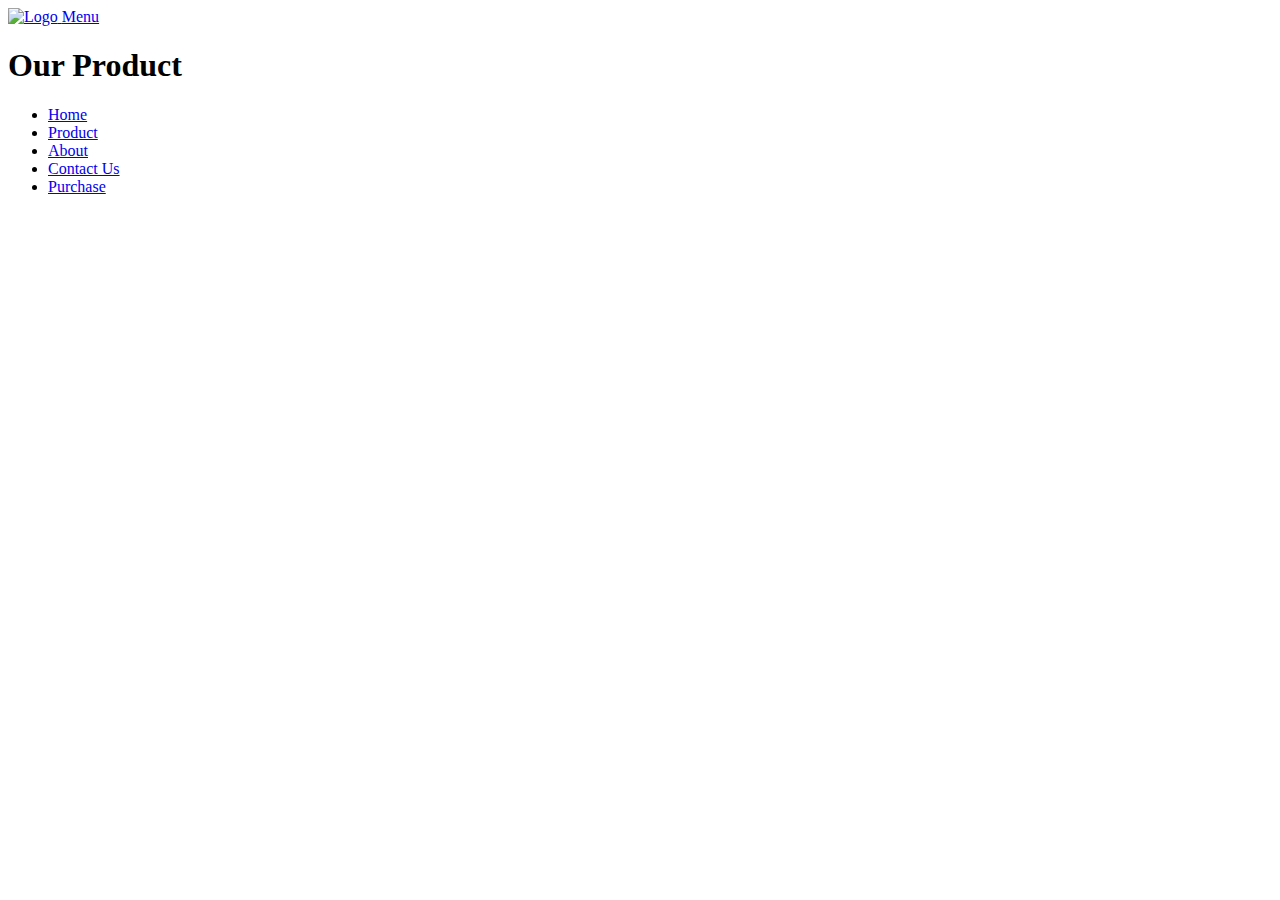
==== product.html @ 54c67334 "Link Update" ====
<!DOCTYPE html>
<html lang="en" class="no-js">
<head>
	<meta charset="UTF-8">
	<meta name="viewport" content="width=device-width, initial-scale=1">

	<link href='http://fonts.googleapis.com/css?family=Open+Sans:400,300,600,700' rel='stylesheet' type='text/css'>

	<link rel="stylesheet" href="css/bootstrap.min.css"/><!--Bootstrap CSS-->
	<link rel="stylesheet" href="css/reset.css"> <!-- CSS reset -->
	<link rel="stylesheet" href="css/style.css"> <!-- Resource style -->
	<script src="js/modernizr.js"></script> <!-- Modernizr -->
	<script src="js/bootstrap.js"></script><!--Bootstrap JS-->
  	
	<title>TeleConnect | Product</title>
</head>
<body>
	<header class="cd-header">
		<!--Logo Image-->
		<a href="index.html" class="cd-logo logo">
			<img src="img/TeleConnect.png" alt="Logo" class="img-responsive" width="100%">
		</a>
		<!--Logo End-->
		<a href="#0" class="cd-3d-nav-trigger" id="home">
			Menu
			<span></span>
		</a>
	</header> <!-- .cd-header -->
	
	<!--Main Content-->
	<main>
		<h1>Our Product</h1>
		<!-- all your content here -->
		</main>
	
	<!--NavBar Contents-->
	<nav class="cd-3d-nav-container">
		<ul class="cd-3d-nav">
			<li>
				<a href="index.html">Home</a>
			</li>

			<li class="cd-selected">
				<a href="#0">Product</a>
			</li>

			<li>
				<a href="about.html">About</a>
			</li>

			<li>
				<a href="contact.html">Contact Us</a>
			</li>

			<li>
				<a href="purchase.html">Purchase</a>
			</li>
		</ul> <!-- .cd-3d-nav -->
	</nav> <!-- .cd-3d-nav-container -->
	<!--End NavBar-->

	<!--Scripts-->
<script src="js/jquery-2.1.1.js"></script>
<script src="js/main.js"></script> <!-- Resource jQuery -->
	<!--Smooth Scroll-->
<script>
	$(function() {
	  $('a[href*=#]:not([href=#])').click(function() {
	    if (location.pathname.replace(/^\//,'') == this.pathname.replace(/^\//,'') && location.hostname == this.hostname) {
	      var target = $(this.hash);
	      target = target.length ? target : $('[name=' + this.hash.slice(1) +']');
	      if (target.length) {
	        $('html,body').animate({
	          scrollTop: target.offset().top
	        }, 1000);
	        return false;
	      }
	    }
	  });
	});
</script>

	<!--Fade on Scroll-->
<script>
		$(document).ready(function() {
	    
	    /* Every time the window is scrolled ... */
	    $(window).scroll( function(){
	    
	        /* Check the location of each desired element */
	        $('.hideme').each( function(i){
	            
	            var bottom_of_object = $(this).position().top + $(this).outerHeight();
	            var bottom_of_window = $(window).scrollTop() + $(window).height();		            
	            /* If the object is completely visible in the window, fade it in */
	            if( bottom_of_window > bottom_of_object ){		                
	                $(this).animate({'opacity':'1'},1000);		                    
	            }   
	        }); 		    
	    });		    
	});
</script>
</body>
</html>
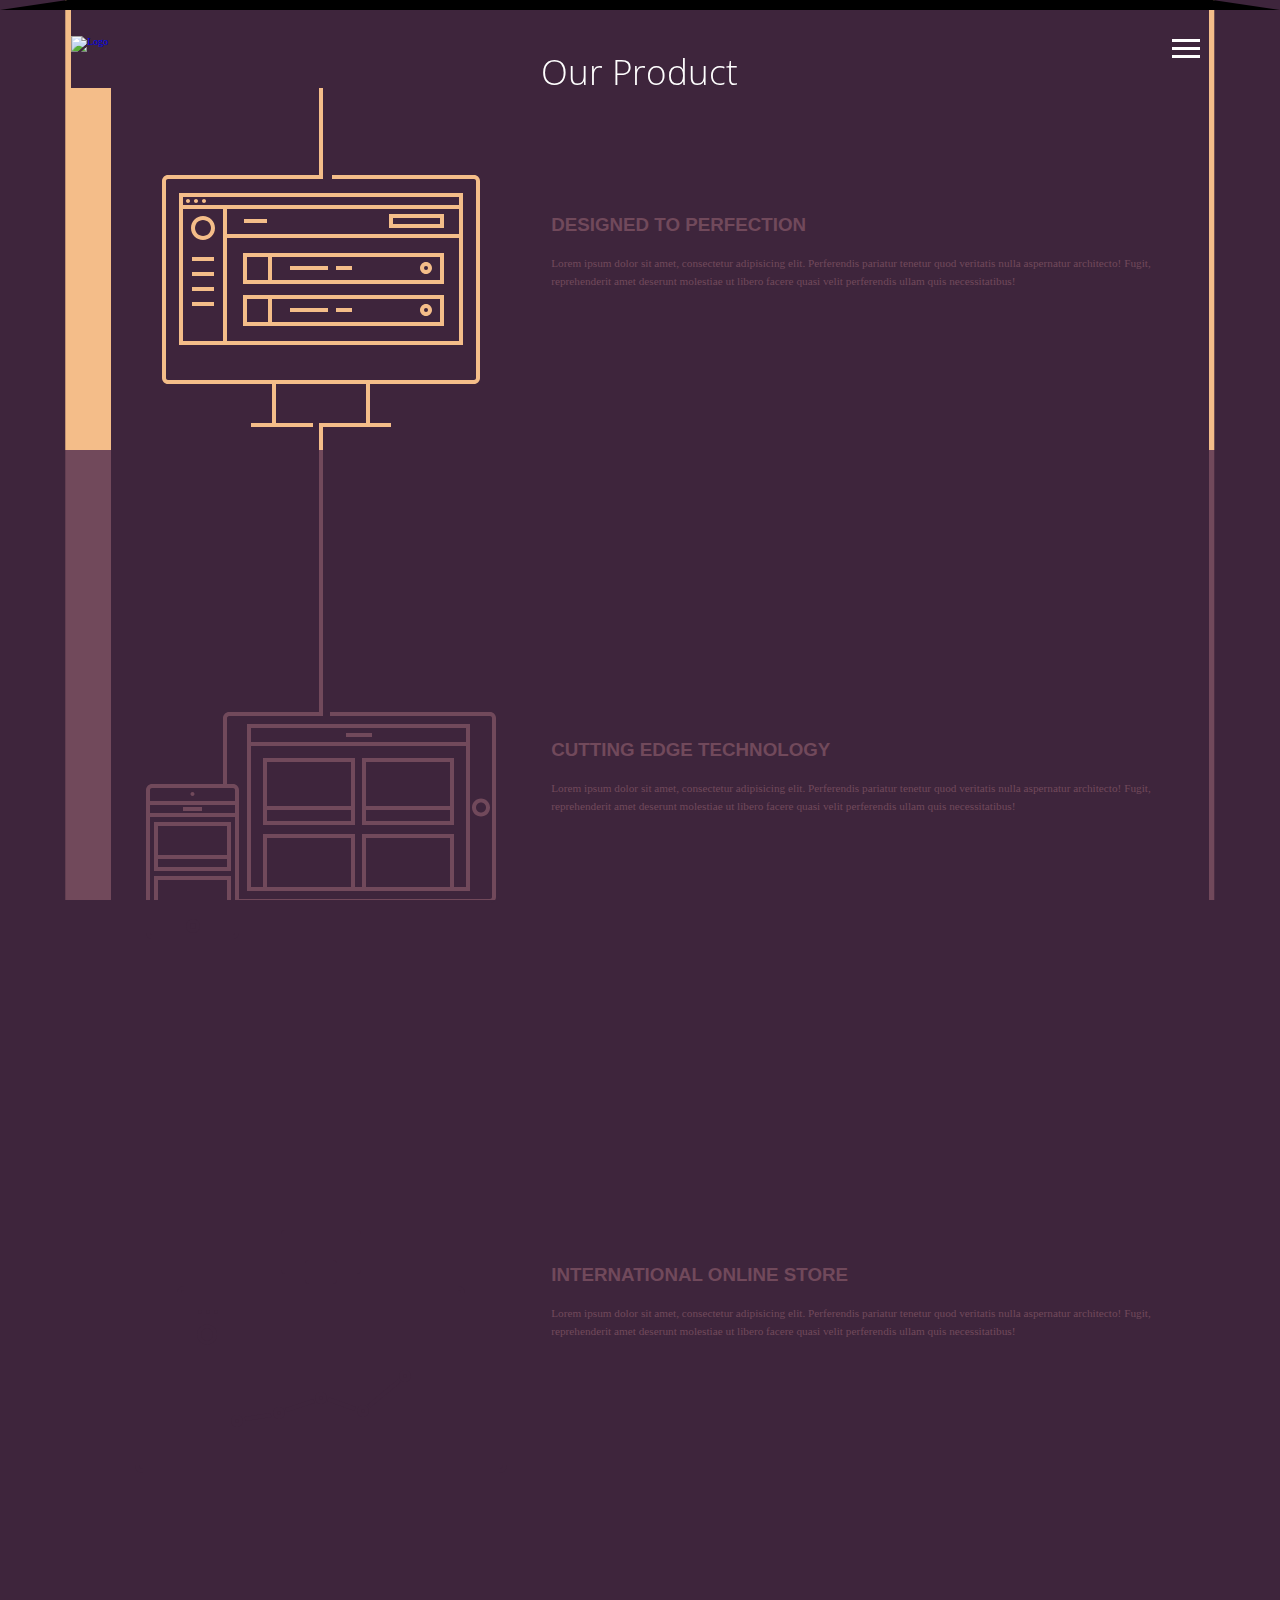
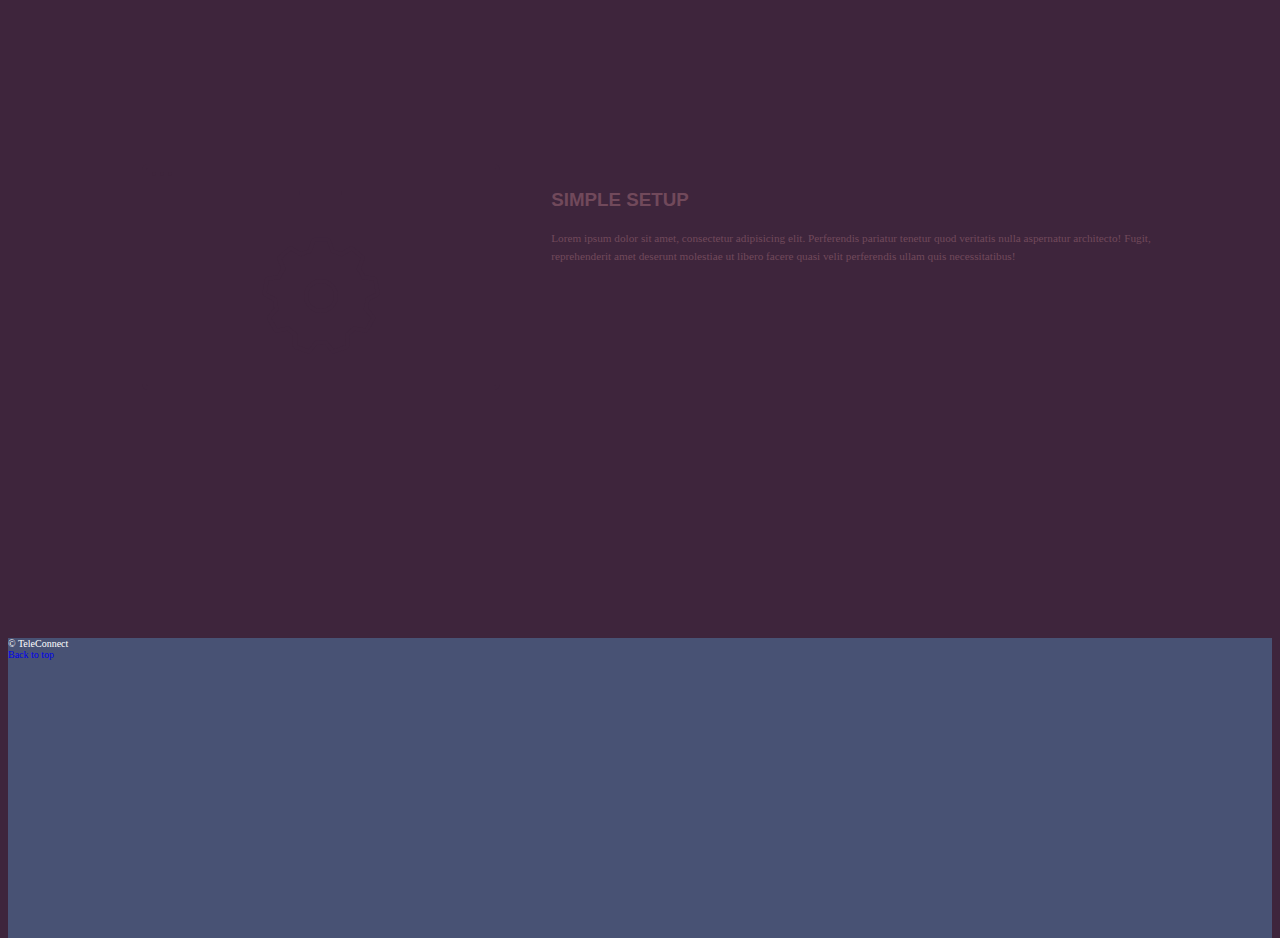
==== commit 4e0349d4: "Final Commit" ====
--- a/product.html
+++ b/product.html
@@ -9,6 +9,7 @@
 	<link rel="stylesheet" href="css/bootstrap.min.css"/><!--Bootstrap CSS-->
 	<link rel="stylesheet" href="css/reset.css"> <!-- CSS reset -->
 	<link rel="stylesheet" href="css/style.css"> <!-- Resource style -->
+	<link rel="stylesheet" href="css/iconFill.css">
 	<script src="js/modernizr.js"></script> <!-- Modernizr -->
 	<script src="js/bootstrap.js"></script><!--Bootstrap JS-->
   	
@@ -25,13 +26,40 @@
 			Menu
 			<span></span>
 		</a>
+		<h1 class="title">Our Product</h1>
 	</header> <!-- .cd-header -->
+	<main>
+		<ul class="cd-container">
+		<li class="cd-service cd-service-divider"></li>
+
+		<li class="cd-service cd-service-1">
+			<h2>Designed to Perfection</h2>
+			<p>Lorem ipsum dolor sit amet, consectetur adipisicing elit. Perferendis pariatur tenetur quod veritatis nulla aspernatur architecto! Fugit, reprehenderit amet deserunt molestiae ut libero facere quasi velit perferendis ullam quis necessitatibus!</p>
+		</li> <!-- cd-service -->
+
+		<li class="cd-service cd-service-2">
+			<h2>Cutting Edge Technology</h2>
+			<p>Lorem ipsum dolor sit amet, consectetur adipisicing elit. Perferendis pariatur tenetur quod veritatis nulla aspernatur architecto! Fugit, reprehenderit amet deserunt molestiae ut libero facere quasi velit perferendis ullam quis necessitatibus!</p>
+		</li> <!-- cd-service -->
+
+		<li class="cd-service cd-service-3">
+			<h2>International Online Store</h2>
+			<p>Lorem ipsum dolor sit amet, consectetur adipisicing elit. Perferendis pariatur tenetur quod veritatis nulla aspernatur architecto! Fugit, reprehenderit amet deserunt molestiae ut libero facere quasi velit perferendis ullam quis necessitatibus!</p>
+		</li> <!-- cd-service -->
+
+		<li class="cd-service cd-service-4">
+			<h2>Simple Setup</h2>
+			<p>Lorem ipsum dolor sit amet, consectetur adipisicing elit. Perferendis pariatur tenetur quod veritatis nulla aspernatur architecto! Fugit, reprehenderit amet deserunt molestiae ut libero facere quasi velit perferendis ullam quis necessitatibus!</p>
+		</li> <!-- cd-service -->
+
 	
-	<!--Main Content-->
-	<main>
-		<h1>Our Product</h1>
-		<!-- all your content here -->
-		</main>
+	</ul> <!-- cd-services -->
+</main>
+
+	<div style="font-size:10px">
+		<footer class="text-center">&copy; TeleConnect<br /><a href="#home" id="BTT">Back to top</a></footer>
+	</div>
+
 	
 	<!--NavBar Contents-->
 	<nav class="cd-3d-nav-container">
@@ -58,6 +86,77 @@
 		</ul> <!-- .cd-3d-nav -->
 	</nav> <!-- .cd-3d-nav-container -->
 	<!--End NavBar-->
+
+	<!--Media Queries-->
+		<style>
+		    /* For tablets & smart phones */
+		    @media (max-width: 767px) {
+		      .container {
+		        width: auto
+		      }
+		      .secCol1{
+		      	display: none;
+		      }
+		      .houseConnect{
+		      	width: 30%;
+		      }
+		      .iconRespon{
+		      	width: 20%;
+		      }
+		      .logo{
+		      	width: 50%;
+		      }
+		      .colCont{
+		      	font-size: 20px;
+		      }
+		    }
+
+		    /* For smartphones */
+		    @media (max-width: 480px) {
+		      .container {
+		        width: auto
+		      }
+		      .secCol1{
+		      	display: none;
+		      }
+		      .houseConnect{
+		      	width: 50%;
+		      }
+		     .btn-xlarge{
+		      	font-size:20px;
+		      }
+		      .logo{
+		      	width: 70%;
+		      }
+		      .colCont{
+		      	font-size: 20px;
+		      }
+		    }
+
+		    /* For smaller displays like laptops */
+		    @media (min-width: 768px) and (max-width: 979px) {
+		      .container {
+		        width: 724px
+		      }
+		       .iconRespon{
+		      	width: 20%;
+		      }
+		       .secCol1{
+		      	display: none;
+		      }
+		      .colCont{
+		      	font-size: 20px;
+		      }
+		    }
+
+		    /* For larger displays */
+		    @media (min-width: 1200px) {
+		      .container {
+		        width: 1170px
+		      }
+		    }
+  		</style>
+  		<!--End of Media Queries-->	
 
 	<!--Scripts-->
 <script src="js/jquery-2.1.1.js"></script>
--- a/css/style.css
+++ b/css/style.css
@@ -0,0 +1,585 @@
+/* -------------------------------- 
+
+Our Styles
+
+-------------------------------- */
+a:link{
+  text-decoration: none;
+}
+
+.hideme{
+  opacity: 0;
+}
+
+.container-full {
+  margin: 0 auto;
+  width: 100%;
+}
+
+.logo{
+  display:block;
+  width:300px;
+  height:77px;
+}
+
+#MainHead{
+  font-size: 30px;
+  font-weight: bolder;
+  color: #fff;
+  margin: 1em auto;
+}
+
+#SubHead{
+  font-size: 20px;
+  font-weight: bold;
+  color: #fff;
+}
+
+#HeadCont{
+  color: #fff;
+  font-weight: lighter;
+}
+
+.btn-xlarge {
+    padding: 18px 28px;
+    font-size: 20px; //change this to your desired size
+    line-height: normal;
+    -webkit-border-radius: 8px;
+       -moz-border-radius: 8px;
+            border-radius: 8px;
+}
+
+h1{
+  font-weight: bold;
+}
+
+.alt1{
+  background: #32324B;
+  min-height: 500px;
+  font-family: Segoe UI;
+  color: #313131;
+}
+
+.colHeading{
+  font-weight: bold;
+  color: #fff;
+}
+
+.colSub{
+  color: #fff;
+  font-size: 25px;
+  margin: 1em auto;
+}
+
+.colSubContact{
+  color: #fff;
+  font-size: 30px;
+  margin: 1em auto;
+}
+
+.colCont{
+  color: #fff;
+  font-weight: lighter;
+}
+
+.colContact{
+  color: #fff;
+  font-size: 20px;
+  font-weight: lighter;
+}
+
+.alt2{
+  background: #1A2128;
+  font-family: Segoe UI;
+  min-height: 600px;
+}
+
+.secCol1{
+  background: #1A2128;
+  min-height: 600px;
+}
+
+.secCol1 p{
+ color: #E6E6E6;
+ font-family: century gothic;
+ font-weight: lighter;
+}
+
+.secColCont{
+  position: relative;
+  top: 100px;
+  font-size: 15px;
+  padding-left: 50px;
+  padding-right: 50px;
+}
+
+.secCol2{
+  background: #BABCBE;
+  min-height: 600px;
+}
+
+.secCol2 h2{
+ color: #1A2128;
+ font-weight: bold;
+ font-size: 25px;
+ margin: 1em auto;
+}
+
+.secCol2 p{
+ color: #1A2128;
+ font-weight: lighter;
+}
+
+.alt3{
+  background: #485274;
+  min-height:150px;
+  color: #fff;
+  text-align: center;
+  margin-bottom:-20px
+}
+
+.padding{
+  padding-top: 20px;
+  padding-bottom: 20px;
+}
+
+.img-responsive{
+  margin: 0 auto;
+}
+
+label{
+  color: #fff;
+  font-size: 20px;
+  font-weight: lighter;
+}
+
+.title{
+  color: #fff;
+  font-size: 35px;
+  font-family: Open Sans;
+  font-weight: lighter;
+  z-index: 1;
+}
+
+/*code for contact us*/
+#c1
+{
+margin: 0 auto;
+width:50%;
+height:250px;
+float: left;
+color: #E6E6E6;
+font-size: 16px;
+}
+
+#c2
+{
+margin: 0 auto;
+width:50%;
+height:250px;
+float: right;
+color: #E6E6E6;
+font-size: 16px;
+}
+
+#c3
+{
+margin: 0 auto;
+width:50%;
+height:250px;
+float: left;
+color: #E6E6E6;
+font-size: 16px;
+}
+
+#c4
+{
+margin: 0 auto;
+width:50%;
+height:250px;
+float: left;
+color: #E6E6E6;
+font-size: 16px;
+}
+
+.footer{
+  margin-bottom:-20px;
+}
+
+/* -------------------------------- 
+
+Primary style
+
+-------------------------------- */
+*, *::after, *::before {
+  -webkit-box-sizing: border-box;
+  -moz-box-sizing: border-box;
+  box-sizing: border-box; }
+
+html {
+  font-size: 62.5%; }
+
+body {
+  font-size: 1.6rem;
+  font-family: "Open Sans", sans-serif;
+  background-color: #485274; }
+
+a {
+  text-decoration: none; }
+
+/* -------------------------------- 
+
+Main Components 
+
+-------------------------------- */
+.cd-header {
+  height: 80px;
+  width: 90%;
+  margin: 0 auto;
+  -webkit-transition: -webkit-transform 0.5s;
+  -moz-transition: -moz-transform 0.5s;
+  transition: transform 0.5s;
+  /* Force Hardware Acceleration in WebKit */
+  -webkit-transform: translateZ(0);
+  -moz-transform: translateZ(0);
+  -ms-transform: translateZ(0);
+  -o-transform: translateZ(0);
+  transform: translateZ(0);
+  -webkit-backface-visibility: hidden;
+  backface-visibility: hidden; }
+  .cd-header:after {
+    content: "";
+    display: table;
+    clear: both; }
+  .cd-header.nav-is-visible {
+    -webkit-transform: translateY(80px);
+    -moz-transform: translateY(80px);
+    -ms-transform: translateY(80px);
+    -o-transform: translateY(80px);
+    transform: translateY(80px); }
+  @media only screen and (min-width: 768px) {
+    .cd-header.nav-is-visible {
+      -webkit-transform: translateY(170px);
+      -moz-transform: translateY(170px);
+      -ms-transform: translateY(170px);
+      -o-transform: translateY(170px);
+      transform: translateY(170px); } }
+
+.cd-logo {
+  float: left;
+  margin-top: 28px; }
+
+.cd-3d-nav-trigger {
+  position: relative;
+  float: right;
+  height: 45px;
+  width: 45px;
+  margin-top: 18px;
+  /* replace text with background image */
+  overflow: hidden;
+  text-indent: 100%;
+  white-space: nowrap;
+  color: transparent; }
+  .cd-3d-nav-trigger span,
+  .cd-3d-nav-trigger span::before,
+  .cd-3d-nav-trigger span::after {
+    /* hamburger icon in CSS */
+    position: absolute;
+    width: 28px;
+    height: 3px;
+    background-color: #FFF;
+    -webkit-backface-visibility: hidden;
+    backface-visibility: hidden; }
+  .cd-3d-nav-trigger span {
+    /* this is the central line */
+    top: 21px;
+    left: 8px;
+    -webkit-transition: background 0.2s 0.5s;
+    -moz-transition: background 0.2s 0.5s;
+    transition: background 0.2s 0.5s; }
+    .cd-3d-nav-trigger span::before, .cd-3d-nav-trigger span:after {
+      /* these are the upper and lower lines */
+      content: '';
+      left: 0;
+      -webkit-transition: -webkit-transform 0.2s 0.5s;
+      -moz-transition: -moz-transform 0.2s 0.5s;
+      transition: transform 0.2s 0.5s; }
+    .cd-3d-nav-trigger span::before {
+      bottom: 8px; }
+    .cd-3d-nav-trigger span::after {
+      top: 8px; }
+  .nav-is-visible .cd-3d-nav-trigger span {
+    /* hide line in the center */
+    background-color: rgba(255, 255, 255, 0); }
+    .nav-is-visible .cd-3d-nav-trigger span::before, .nav-is-visible .cd-3d-nav-trigger span::after {
+      /* keep visible other 2 lines */
+      background-color: white; }
+    .nav-is-visible .cd-3d-nav-trigger span::before {
+      -webkit-transform: translateY(8px) rotate(-45deg);
+      -moz-transform: translateY(8px) rotate(-45deg);
+      -ms-transform: translateY(8px) rotate(-45deg);
+      -o-transform: translateY(8px) rotate(-45deg);
+      transform: translateY(8px) rotate(-45deg); }
+    .nav-is-visible .cd-3d-nav-trigger span::after {
+      -webkit-transform: translateY(-8px) rotate(45deg);
+      -moz-transform: translateY(-8px) rotate(45deg);
+      -ms-transform: translateY(-8px) rotate(45deg);
+      -o-transform: translateY(-8px) rotate(45deg);
+      transform: translateY(-8px) rotate(45deg); }
+
+.cd-3d-nav-container {
+  /* this is the 3D navigation container */
+  position: fixed;
+  top: 0;
+  left: 0;
+  height: 80px;
+  width: 100%;
+  background-color: #000000;
+  visibility: hidden;
+  z-index: 4;
+  /* enable a 3D-space for children elements */
+  -webkit-perspective: 1000px;
+  -moz-perspective: 1000px;
+  perspective: 1000px;
+  -webkit-transform: translateY(-100%);
+  -moz-transform: translateY(-100%);
+  -ms-transform: translateY(-100%);
+  -o-transform: translateY(-100%);
+  transform: translateY(-100%);
+  -webkit-transition: -webkit-transform 0.5s 0s, visibility 0s 0.5s;
+  -moz-transition: -moz-transform 0.5s 0s, visibility 0s 0.5s;
+  transition: transform 0.5s 0s, visibility 0s 0.5s; }
+  .cd-3d-nav-container.nav-is-visible {
+    visibility: visible;
+    -webkit-transform: translateY(0);
+    -moz-transform: translateY(0);
+    -ms-transform: translateY(0);
+    -o-transform: translateY(0);
+    transform: translateY(0);
+    -webkit-transition: -webkit-transform 0.5s 0s, visibility 0.5s 0s;
+    -moz-transition: -moz-transform 0.5s 0s, visibility 0.5s 0s;
+    transition: transform 0.5s 0s, visibility 0.5s 0s; }
+  @media only screen and (min-width: 768px) {
+    .cd-3d-nav-container {
+      height: 170px; } }
+
+.cd-3d-nav {
+  /* this is the 3D rotating navigation */
+  position: relative;
+  height: 100%;
+  background-color: #343c55;
+  /* Force Hardware Acceleration */
+  -webkit-transform: translateZ(0);
+  -moz-transform: translateZ(0);
+  -ms-transform: translateZ(0);
+  -o-transform: translateZ(0);
+  transform: translateZ(0);
+  -webkit-backface-visibility: hidden;
+  backface-visibility: hidden;
+  -webkit-transform-origin: center bottom;
+  -moz-transform-origin: center bottom;
+  -ms-transform-origin: center bottom;
+  -o-transform-origin: center bottom;
+  transform-origin: center bottom;
+  -webkit-transform: rotateX(90deg);
+  -moz-transform: rotateX(90deg);
+  -ms-transform: rotateX(90deg);
+  -o-transform: rotateX(90deg);
+  transform: rotateX(90deg);
+  -webkit-transition: -webkit-transform 0.5s;
+  -moz-transition: -moz-transform 0.5s;
+  transition: transform 0.5s; }
+  .cd-3d-nav::after {
+    /* menu dark cover layer - to enhance perspective effect */
+    content: '';
+    position: absolute;
+    top: 0;
+    left: 0;
+    height: 100%;
+    width: 100%;
+    background-color: #000000;
+    opacity: 1;
+    visibility: visible;
+    -webkit-transition: opacity 0.5s 0s, visibility 0.5s 0s;
+    -moz-transition: opacity 0.5s 0s, visibility 0.5s 0s;
+    transition: opacity 0.5s 0s, visibility 0.5s 0s; }
+  .cd-3d-nav li {
+    height: 100%;
+    width: 20%;
+    float: left; }
+    .cd-3d-nav li:first-of-type a::before {
+      background-image: url(../img/icon-1.svg); }
+    .cd-3d-nav li:nth-of-type(2) a::before {
+      background-image: url(../img/icon-2.svg); }
+    .cd-3d-nav li:nth-of-type(3) a::before {
+      background-image: url(../img/icon-3.svg); }
+    .cd-3d-nav li:nth-of-type(4) a::before {
+      background-image: url(../img/icon-4.svg); }
+    .cd-3d-nav li:nth-of-type(5) a::before {
+      background-image: url(../img/icon-5.svg); }
+  .cd-3d-nav a {
+    position: relative;
+    display: block;
+    height: 100%;
+    color: transparent;
+    -webkit-transition: background-color 0.2s;
+    -moz-transition: background-color 0.2s;
+    transition: background-color 0.2s; }
+    .cd-3d-nav a::before {
+      /* navigation icons */
+      content: '';
+      height: 32px;
+      width: 32px;
+      position: absolute;
+      left: 50%;
+      top: 50%;
+      bottom: auto;
+      right: auto;
+      -webkit-transform: translateX(-50%) translateY(-50%);
+      -moz-transform: translateX(-50%) translateY(-50%);
+      -ms-transform: translateX(-50%) translateY(-50%);
+      -o-transform: translateX(-50%) translateY(-50%);
+      transform: translateX(-50%) translateY(-50%);
+      background-size: 32px 64px;
+      background-repeat: no-repeat;
+      background-position: 0 0; }
+    .no-touch .cd-3d-nav a:hover {
+      background-color: #2b3145; }
+  .cd-3d-nav .cd-selected a {
+    background-color: #212635; }
+    .no-touch .cd-3d-nav .cd-selected a:hover {
+      background-color: #212635; }
+    .cd-3d-nav .cd-selected a::before {
+      background-position: 0 -32px; }
+  .nav-is-visible .cd-3d-nav {
+    -webkit-transform: translateZ(0);
+    -moz-transform: translateZ(0);
+    -ms-transform: translateZ(0);
+    -o-transform: translateZ(0);
+    transform: translateZ(0); }
+    .nav-is-visible .cd-3d-nav::after {
+      /* menu cover layer - hide it when navigation is visible */
+      opacity: 0;
+      visibility: hidden;
+      -webkit-transition: opacity 0.5s 0s, visibility 0s 0.5s;
+      -moz-transition: opacity 0.5s 0s, visibility 0s 0.5s;
+      transition: opacity 0.5s 0s, visibility 0s 0.5s; }
+  @media only screen and (min-width: 768px) {
+    .cd-3d-nav a {
+      padding: 7.6em 1em 0;
+      color: #ffffff;
+      font-size: 1.3rem;
+      font-weight: 600;
+      text-align: center;
+      -webkit-font-smoothing: antialiased;
+      -moz-osx-font-smoothing: grayscale;
+      /* truncate text with ellipsis if too long */
+      white-space: nowrap;
+      overflow: hidden;
+      text-overflow: ellipsis; }
+      .cd-3d-nav a::before {
+        top: 4.4em;
+        left: 50%;
+        right: auto;
+        -webkit-transform: translateX(-50%);
+        -moz-transform: translateX(-50%);
+        -ms-transform: translateX(-50%);
+        -o-transform: translateX(-50%);
+        transform: translateX(-50%); } }
+
+.cd-marker {
+  /* line at the bottom of nav selected item */
+  position: absolute;
+  bottom: 0;
+  left: 0;
+  height: 3px;
+  width: 20%;
+  background-color: currentColor;
+  -webkit-transform-origin: center bottom;
+  -moz-transform-origin: center bottom;
+  -ms-transform-origin: center bottom;
+  -o-transform-origin: center bottom;
+  transform-origin: center bottom;
+  -webkit-transform: translateZ(0) rotateX(90deg);
+  -moz-transform: translateZ(0) rotateX(90deg);
+  -ms-transform: translateZ(0) rotateX(90deg);
+  -o-transform: translateZ(0) rotateX(90deg);
+  transform: translateZ(0) rotateX(90deg);
+  -webkit-transition: -webkit-transform 0.5s, left 0.5s, color 0.5s, background-color 0.5s;
+  -moz-transition: -moz-transform 0.5s, left 0.5s, color 0.5s, background-color 0.5s;
+  transition: transform 0.5s, left 0.5s, color 0.5s, background-color 0.5s; }
+  .cd-marker::before {
+    /* triangle at the bottom of nav selected item */
+    content: '';
+    position: absolute;
+    bottom: 3px;
+    left: 50%;
+    right: auto;
+    -webkit-transform: translateX(-50%);
+    -moz-transform: translateX(-50%);
+    -ms-transform: translateX(-50%);
+    -o-transform: translateX(-50%);
+    transform: translateX(-50%);
+    height: 0;
+    width: 0;
+    border: 10px solid transparent;
+    border-bottom-color: inherit; }
+  .nav-is-visible .cd-marker {
+    -webkit-transform: translateZ(0);
+    -moz-transform: translateZ(0);
+    -ms-transform: translateZ(0);
+    -o-transform: translateZ(0);
+    transform: translateZ(0); }
+
+/* these are the colors of the markers - line + arrow */
+.color-1 {
+  color: #9a57bd; }
+
+.color-2 {
+  color: #c96aa4; }
+
+.color-3 {
+  color: #d6915e; }
+
+.color-4 {
+  color: #5397c7; }
+
+.color-5 {
+  color: #77cd91; }
+
+main {
+  -webkit-transition: -webkit-transform 0.5s;
+  -moz-transition: -moz-transform 0.5s;
+  transition: transform 0.5s;
+  /* Force Hardware Acceleration in WebKit */
+  -webkit-transform: translateZ(0);
+  -moz-transform: translateZ(0);
+  -ms-transform: translateZ(0);
+  -o-transform: translateZ(0);
+  transform: translateZ(0);
+  -webkit-backface-visibility: hidden;
+  backface-visibility: hidden; }
+  main h1 {
+    text-align: center;
+    font-size: 2.4rem;
+    font-weight: 300;
+    color: #ffffff;
+    margin: 2em auto;
+    -webkit-font-smoothing: antialiased;
+    -moz-osx-font-smoothing: grayscale; }
+  main.nav-is-visible {
+    -webkit-transform: translateY(80px);
+    -moz-transform: translateY(80px);
+    -ms-transform: translateY(80px);
+    -o-transform: translateY(80px);
+    transform: translateY(80px); }
+  @media only screen and (min-width: 768px) {
+    main.nav-is-visible {
+      -webkit-transform: translateY(170px);
+      -moz-transform: translateY(170px);
+      -ms-transform: translateY(170px);
+      -o-transform: translateY(170px);
+      transform: translateY(170px); }
+    main h1 {
+      font-size: 3.6rem;
+      margin: 1em auto; } }--- a/css/iconFill.css
+++ b/css/iconFill.css
@@ -0,0 +1,241 @@
+/* -------------------------------- 
+
+Icon Filling (Product Page)
+
+-------------------------------- */
+html * {
+  -webkit-font-smoothing: antialiased;
+  -moz-osx-font-smoothing: grayscale;
+}
+
+*, *:after, *:before {
+  -webkit-box-sizing: border-box;
+  -moz-box-sizing: border-box;
+  box-sizing: border-box;
+}
+
+body {
+  font-size: 100%;
+  font-family: "Merriweather", serif;
+  color: #71495b;
+  background-color: #3e253c;
+}
+
+/* -------------------------------- 
+
+Modules - reusable parts of our design
+
+-------------------------------- */
+.cd-container {
+  /* this class is used to give a max-width to the element it is applied to, and center it horizontally when it reaches that max-width */
+  width: 90%;
+  max-width: 1170px;
+  margin: 0 auto;
+}
+.cd-container::after {
+  /* clearfix */
+  content: '';
+  display: table;
+  clear: both;
+}
+
+/* -------------------------------- 
+
+Main components 
+
+-------------------------------- */
+html, body {
+  height: 100%;
+}
+
+@media only screen and (min-width: 1170px) {
+  body.new-color-1::before {
+    background-color: #c06c69;
+  }
+
+  body.new-color-2::before {
+    background-color: #bf69c0;
+  }
+
+  body.new-color-3::before {
+    background-color: #699ec0;
+  }
+}
+body::before, body::after {
+  /* the 2 underneath colored sections */
+  content: '';
+  position: fixed;
+  /* trick to remove some annoying flickering on webkit browsers */
+  width: 89.8%;
+  max-width: 1170px;
+  left: 50%;
+  right: auto;
+  -webkit-transform: translateX(-50%);
+  -moz-transform: translateX(-50%);
+  -ms-transform: translateX(-50%);
+  -o-transform: translateX(-50%);
+  transform: translateX(-50%);
+  height: 50%;
+  z-index: -1;
+}
+
+body::before {
+  top: 0;
+  background-color: #f4bd89;
+  -webkit-transition: all 0.8s;
+  -moz-transition: all 0.8s;
+  transition: all 0.8s;
+}
+
+body::after {
+  top: 50%;
+  background-color: #71495b;
+}
+
+header {
+  position: relative;
+  height: 50%;
+  background-color: #3e253c;
+  z-index: 2;
+}
+header h1 {
+  position: absolute;
+  left: 50%;
+  top: 50%;
+  bottom: auto;
+  right: auto;
+  -webkit-transform: translateX(-50%) translateY(-50%);
+  -moz-transform: translateX(-50%) translateY(-50%);
+  -ms-transform: translateX(-50%) translateY(-50%);
+  -o-transform: translateX(-50%) translateY(-50%);
+  transform: translateX(-50%) translateY(-50%);
+  width: 90%;
+  max-width: 1170px;
+  text-align: center;
+  color: #699ec0;
+  font-size: 26px;
+  font-size: 1.625rem;
+  font-family: Open Sans;
+}
+
+.cd-service {
+  position: relative;
+  z-index: 2;
+  min-height: 50px;
+  margin-left: 56px;
+  background-color: #3e253c;
+  padding: 1em 1em 4em;
+}
+.cd-service::before, .cd-service::after {
+  content: '';
+  position: absolute;
+  width: 56px;
+  right: 100%;
+  z-index: 2;
+}
+.cd-service::before {
+  top: 0;
+  height: 50px;
+  background-repeat: no-repeat;
+}
+.cd-service::after {
+  top: 50px;
+  bottom: 0;
+  background-image: url("../img/cd-pattern-small.svg");
+  background-repeat: repeat-y;
+}
+.cd-service.cd-service-divider::after {
+  top: 0;
+}
+.cd-service.cd-service-divider:last-child {
+  display: none;
+}
+.cd-service.cd-service-1::before {
+  background-image: url("../img/cd-icon-1-small.svg");
+}
+.cd-service.cd-service-2::before {
+  background-image: url("../img/cd-icon-2-small.svg");
+}
+.cd-service.cd-service-3::before {
+  background-image: url("../img/cd-icon-3-small.svg");
+}
+.cd-service.cd-service-4::before {
+  background-image: url("../img/cd-icon-4-small.svg");
+}
+.cd-service h2 {
+  text-transform: uppercase;
+  color: white;
+  margin-bottom: 1em;
+  font-family: "Merriweather Sans", sans-serif;
+}
+.cd-service p {
+  font-size: 14px;
+  font-size: 0.875rem;
+  line-height: 1.4;
+  color: rgba(255, 255, 255, 0.5);
+}
+@media only screen and (min-width: 1170px) {
+  .cd-service {
+    min-height: 525px;
+    margin-left: 420px;
+    padding: 6em 2em;
+  }
+  .cd-service::before, .cd-service::after {
+    width: 420px;
+  }
+  .cd-service::before {
+    height: 325px;
+  }
+  .cd-service::after {
+    top: 325px;
+    background-image: url("../img/cd-pattern-large.svg");
+  }
+  .cd-service.cd-service-divider:first-child, .cd-service.cd-service-divider:last-child {
+    min-height: 50px;
+    padding: 0;
+  }
+  .cd-service.cd-service-divider:last-child {
+    display: block;
+  }
+  .cd-service.cd-service-1::before {
+    background-image: url("../img/cd-icon-1-large.svg");
+  }
+  .cd-service.cd-service-2::before {
+    background-image: url("../img/cd-icon-2-large.svg");
+  }
+  .cd-service.cd-service-3::before {
+    background-image: url("../img/cd-icon-3-large.svg");
+  }
+  .cd-service.cd-service-4::before {
+    background-image: url("../img/cd-icon-4-large.svg");
+  }
+  .cd-service h2, .cd-service p {
+    color: #71495b;
+    -webkit-transition: color, 0.5s;
+    -moz-transition: color, 0.5s;
+    transition: color, 0.5s;
+  }
+  .cd-service h2 {
+    font-size: 30px;
+    font-size: 1.875rem;
+  }
+  .cd-service p {
+    font-size: 18px;
+    font-size: 1.125rem;
+    line-height: 1.6;
+  }
+  .cd-service.focus h2 {
+    color: white;
+  }
+  .cd-service.focus p {
+    color: rgba(255, 255, 255, 0.5);
+  }
+}
+
+footer {
+  position: relative;
+  height: 300px;
+  background: #485274;
+  z-index: 2;
+  color: #fff;
+}
